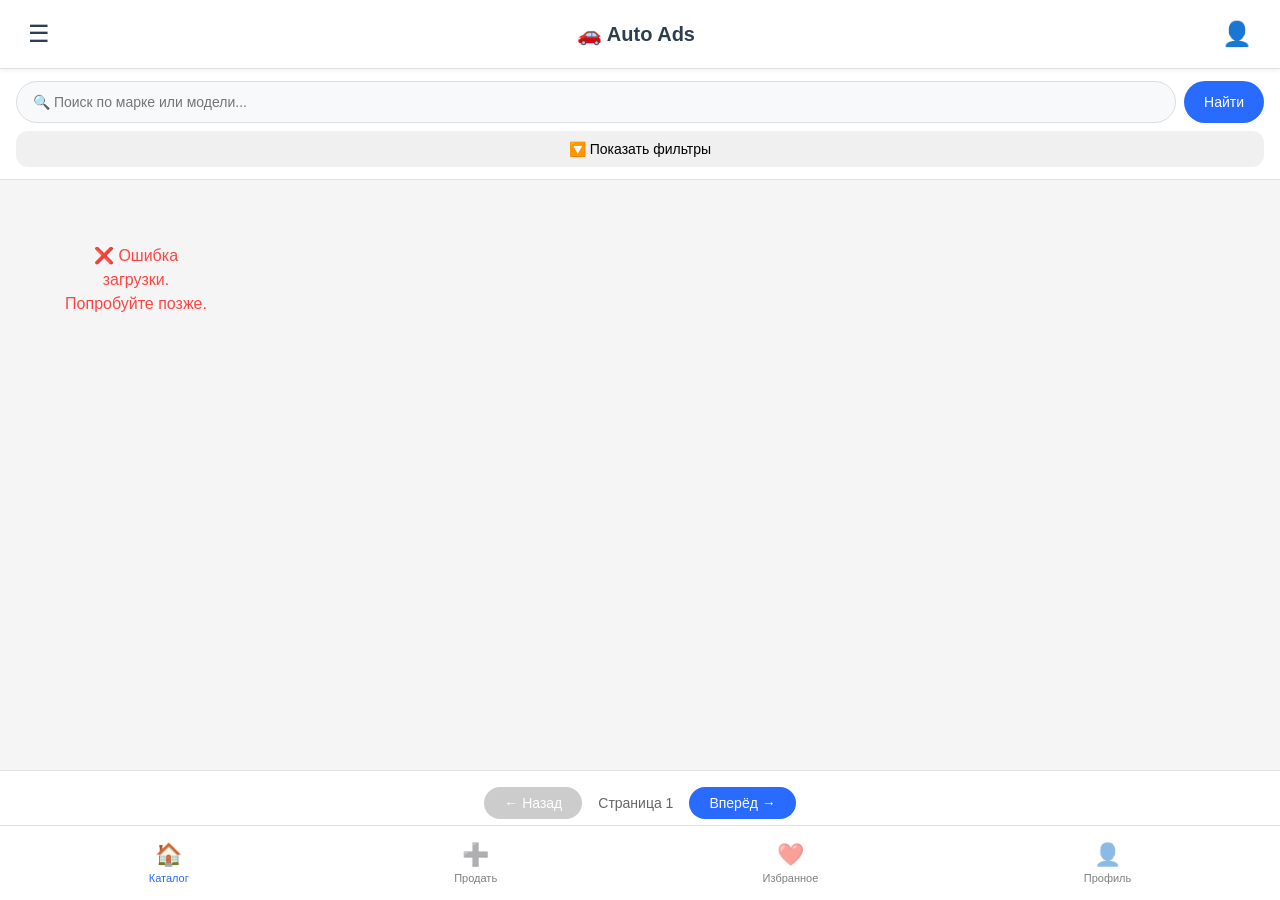
==== web/index.html @ 5b837777 "first commit" ====
<!DOCTYPE html>
<html lang="ru">
<head>
    <meta charset="UTF-8">
    <meta name="viewport" content="width=device-width, initial-scale=1.0, user-scalable=yes">
    <title>Auto Ads - Каталог автомобилей</title>
    <link rel="stylesheet" href="css/style.css">
</head>
<body>
    <div class="app">
        <header class="header">
            <button class="menu-btn" id="menuBtn">☰</button>
            <h1>🚗 Auto Ads</h1>
            <button class="profile-btn" id="profileBtn">👤</button>
        </header>

        <div class="search-section">
            <div class="search-bar">
                <input type="text" id="searchInput" placeholder="🔍 Поиск по марке или модели..." autocomplete="off">
                <button id="searchBtn">Найти</button>
            </div>
            
            <button class="toggle-filters" id="toggleFilters">
                🔽 Показать фильтры
            </button>
            
            <div class="filters" id="filters" style="display: none;">
                <select id="brandFilter">
                    <option value="">Все марки</option>
                </select>
                <input type="text" id="modelFilter" placeholder="Модель">
                <div class="filter-row">
                    <input type="number" id="priceMin" placeholder="Цена от">
                    <input type="number" id="priceMax" placeholder="Цена до">
                </div>
                <div class="filter-row">
                    <input type="number" id="yearMin" placeholder="Год от">
                    <input type="number" id="yearMax" placeholder="Год до">
                </div>
                <button id="applyFilters" class="apply-btn">Применить фильтры</button>
            </div>
        </div>

        <div class="ads-grid" id="adsGrid">
            <div class="loading">Загрузка...</div>
        </div>

        <div class="pagination" id="pagination">
            <button class="prev-btn" id="prevPage" disabled>← Назад</button>
            <span class="page-info" id="pageInfo">Страница 1</span>
            <button class="next-btn" id="nextPage">Вперёд →</button>
        </div>

        <nav class="bottom-nav">
            <button class="nav-btn active" data-page="catalog">
                <span class="nav-icon">🏠</span>
                <span>Каталог</span>
            </button>
            <button class="nav-btn" data-page="add">
                <span class="nav-icon">➕</span>
                <span>Продать</span>
            </button>
            <button class="nav-btn" data-page="favorites">
                <span class="nav-icon">❤️</span>
                <span>Избранное</span>
            </button>
            <button class="nav-btn" data-page="profile">
                <span class="nav-icon">👤</span>
                <span>Профиль</span>
            </button>
        </nav>
    </div>

    <script src="js/auth.js"></script>
    <script src="js/api.js"></script>
    <script src="js/app.js"></script>
</body>
</html>
---- web/css/style.css ----
* {
    margin: 0;
    padding: 0;
    box-sizing: border-box;
}

:root {
    --primary: #2A6BFF;
    --primary-dark: #1E5AE8;
    --secondary: #FF6B2A;
    --success: #00C851;
    --danger: #ff4444;
    --warning: #ffbb33;
    --dark: #2c3e50;
    --light: #ecf0f1;
    --gray: #95a5a6;
    --white: #ffffff;
}

body {
    font-family: -apple-system, BlinkMacSystemFont, 'Segoe UI', Roboto, Helvetica, Arial, sans-serif;
    background: #f5f5f5;
    color: #333;
    line-height: 1.5;
}

.app {
    max-width: 100%;
    min-height: 100vh;
    display: flex;
    flex-direction: column;
    padding-bottom: 65px;
}

/* Header */
.header {
    background: var(--white);
    padding: 12px 16px;
    display: flex;
    justify-content: space-between;
    align-items: center;
    border-bottom: 1px solid #e0e0e0;
    position: sticky;
    top: 0;
    z-index: 100;
    box-shadow: 0 2px 4px rgba(0,0,0,0.05);
}

.header h1 {
    font-size: 20px;
    font-weight: 600;
    color: var(--dark);
}

.menu-btn, .profile-btn, .back-btn, .add-btn, .settings-btn {
    background: none;
    border: none;
    font-size: 24px;
    cursor: pointer;
    padding: 8px 12px;
    border-radius: 12px;
    transition: all 0.2s;
    color: var(--dark);
}

.menu-btn:hover, .profile-btn:hover, .back-btn:hover,
.add-btn:hover, .settings-btn:hover {
    background: #f0f0f0;
}

/* Search Section */
.search-section {
    padding: 12px 16px;
    background: var(--white);
    border-bottom: 1px solid #e0e0e0;
}

.search-bar {
    display: flex;
    gap: 8px;
    margin-bottom: 8px;
}

.search-bar input {
    flex: 1;
    padding: 12px 16px;
    border: 1px solid #ddd;
    border-radius: 24px;
    font-size: 14px;
    background: #f8f9fa;
    transition: all 0.2s;
}

.search-bar input:focus {
    outline: none;
    border-color: var(--primary);
    background: var(--white);
}

.search-bar button {
    padding: 12px 20px;
    background: var(--primary);
    color: white;
    border: none;
    border-radius: 24px;
    font-size: 14px;
    font-weight: 500;
    cursor: pointer;
    transition: background 0.2s;
}

.search-bar button:hover {
    background: var(--primary-dark);
}

.toggle-filters {
    width: 100%;
    padding: 10px;
    background: #f0f0f0;
    border: none;
    border-radius: 12px;
    font-size: 14px;
    cursor: pointer;
    transition: background 0.2s;
}

.toggle-filters:hover {
    background: #e0e0e0;
}

.filters {
    margin-top: 12px;
    padding: 16px;
    background: #f8f9fa;
    border-radius: 12px;
    animation: slideDown 0.3s ease;
}

@keyframes slideDown {
    from {
        opacity: 0;
        transform: translateY(-10px);
    }
    to {
        opacity: 1;
        transform: translateY(0);
    }
}

.filters select,
.filters input {
    width: 100%;
    margin-bottom: 10px;
    padding: 10px 12px;
    border: 1px solid #ddd;
    border-radius: 8px;
    font-size: 14px;
}

.filter-row {
    display: grid;
    grid-template-columns: 1fr 1fr;
    gap: 8px;
    margin-bottom: 10px;
}

.apply-btn {
    width: 100%;
    padding: 12px;
    background: var(--success);
    color: white;
    border: none;
    border-radius: 8px;
    font-size: 14px;
    font-weight: 500;
    cursor: pointer;
    transition: opacity 0.2s;
}

.apply-btn:hover {
    opacity: 0.9;
}

/* Ads Grid */
.ads-grid {
    flex: 1;
    padding: 16px;
    display: grid;
    grid-template-columns: repeat(auto-fill, minmax(160px, 1fr));
    gap: 12px;
}

.ad-card {
    background: var(--white);
    border-radius: 12px;
    overflow: hidden;
    box-shadow: 0 2px 8px rgba(0,0,0,0.1);
    cursor: pointer;
    transition: transform 0.2s, box-shadow 0.2s;
}

.ad-card:hover {
    transform: translateY(-2px);
    box-shadow: 0 4px 12px rgba(0,0,0,0.15);
}

.ad-card img {
    width: 100%;
    height: 140px;
    object-fit: cover;
    background: #f0f0f0;
}

.ad-info {
    padding: 12px;
}

.ad-info h3 {
    font-size: 15px;
    font-weight: 600;
    margin-bottom: 4px;
    white-space: nowrap;
    overflow: hidden;
    text-overflow: ellipsis;
}

.ad-year {
    font-size: 12px;
    color: #666;
    margin-bottom: 4px;
}

.ad-price {
    font-weight: bold;
    color: var(--primary);
    margin-bottom: 4px;
    font-size: 14px;
}

.ad-meta {
    font-size: 11px;
    color: #888;
    display: flex;
    justify-content: space-between;
}

/* Pagination */
.pagination {
    display: flex;
    justify-content: center;
    align-items: center;
    gap: 16px;
    padding: 16px;
    background: var(--white);
    border-top: 1px solid #e0e0e0;
}

.pagination button {
    padding: 8px 20px;
    background: var(--primary);
    color: white;
    border: none;
    border-radius: 24px;
    cursor: pointer;
    font-size: 14px;
    font-weight: 500;
    transition: background 0.2s;
}

.pagination button:hover:not(:disabled) {
    background: var(--primary-dark);
}

.pagination button:disabled {
    background: #ccc;
    cursor: not-allowed;
}

.page-info {
    font-size: 14px;
    color: #666;
}

/* Bottom Navigation */
.bottom-nav {
    display: flex;
    justify-content: space-around;
    padding: 8px 16px;
    background: var(--white);
    border-top: 1px solid #e0e0e0;
    position: fixed;
    bottom: 0;
    left: 0;
    right: 0;
    z-index: 100;
}

.nav-btn {
    background: none;
    border: none;
    display: flex;
    flex-direction: column;
    align-items: center;
    gap: 4px;
    padding: 8px 12px;
    border-radius: 12px;
    cursor: pointer;
    transition: all 0.2s;
    opacity: 0.5;
}

.nav-btn .nav-icon {
    font-size: 22px;
}

.nav-btn span:last-child {
    font-size: 11px;
    font-weight: 500;
}

.nav-btn.active {
    opacity: 1;
    color: var(--primary);
}

.nav-btn:hover {
    background: #f0f0f0;
}

/* Ad Detail */
.ad-detail {
    padding: 16px;
    flex: 1;
}

.ad-gallery {
    display: flex;
    overflow-x: auto;
    gap: 12px;
    margin-bottom: 20px;
    scroll-snap-type: x mandatory;
    -webkit-overflow-scrolling: touch;
}

.ad-gallery img {
    width: 100%;
    max-height: 300px;
    object-fit: cover;
    border-radius: 12px;
    scroll-snap-align: start;
    background: #f0f0f0;
}

.ad-detail-info {
    background: var(--white);
    border-radius: 16px;
    padding: 20px;
    margin-bottom: 16px;
    box-shadow: 0 2px 8px rgba(0,0,0,0.05);
}

.detail-row {
    display: flex;
    justify-content: space-between;
    padding: 12px 0;
    border-bottom: 1px solid #f0f0f0;
}

.detail-row:last-child {
    border-bottom: none;
}

.detail-label {
    color: #666;
    font-size: 14px;
}

.detail-value {
    font-weight: 500;
    color: var(--dark);
}

.description-text {
    margin-top: 12px;
    padding-top: 12px;
    border-top: 1px solid #f0f0f0;
    line-height: 1.6;
    color: #555;
}

.contact-bar {
    padding: 12px 16px;
    background: var(--white);
    border-top: 1px solid #e0e0e0;
    position: sticky;
    bottom: 65px;
}

.contact-btn {
    width: 100%;
    padding: 14px;
    background: var(--primary);
    color: white;
    border: none;
    border-radius: 12px;
    font-size: 16px;
    font-weight: 600;
    cursor: pointer;
    transition: background 0.2s;
}

.contact-btn:hover {
    background: var(--primary-dark);
}

/* Form */
.ad-form {
    padding: 16px;
}

.form-group {
    margin-bottom: 18px;
}

.form-group label {
    display: block;
    margin-bottom: 6px;
    font-size: 14px;
    font-weight: 500;
    color: #555;
}

.form-group input,
.form-group select,
.form-group textarea {
    width: 100%;
    padding: 12px 14px;
    border: 1px solid #ddd;
    border-radius: 10px;
    font-size: 14px;
    transition: border-color 0.2s;
}

.form-group input:focus,
.form-group select:focus,
.form-group textarea:focus {
    outline: none;
    border-color: var(--primary);
}

.form-row {
    display: grid;
    grid-template-columns: 1fr 1fr;
    gap: 12px;
}

.photo-upload {
    border: 2px dashed #ddd;
    border-radius: 12px;
    padding: 20px;
    text-align: center;
    cursor: pointer;
    transition: border-color 0.2s;
}

.photo-upload:hover {
    border-color: var(--primary);
}

.photo-preview {
    display: flex;
    flex-wrap: wrap;
    gap: 8px;
    margin-top: 12px;
}

.photo-preview img {
    width: 80px;
    height: 80px;
    object-fit: cover;
    border-radius: 8px;
    cursor: pointer;
    position: relative;
}

.photo-preview .remove-photo {
    position: absolute;
    top: -8px;
    right: -8px;
    background: var(--danger);
    color: white;
    border-radius: 50%;
    width: 20px;
    height: 20px;
    display: flex;
    align-items: center;
    justify-content: center;
    font-size: 12px;
    cursor: pointer;
}

.submit-btn {
    width: 100%;
    padding: 14px;
    background: var(--success);
    color: white;
    border: none;
    border-radius: 12px;
    font-size: 16px;
    font-weight: 600;
    cursor: pointer;
    margin-top: 16px;
    transition: opacity 0.2s;
}

.submit-btn:hover {
    opacity: 0.9;
}

/* Profile */
.profile-container {
    padding: 20px;
}

.profile-header {
    text-align: center;
    margin-bottom: 24px;
}

.profile-avatar {
    width: 80px;
    height: 80px;
    background: var(--primary);
    border-radius: 50%;
    display: flex;
    align-items: center;
    justify-content: center;
    margin: 0 auto 12px;
    font-size: 40px;
    color: white;
}

.profile-name {
    font-size: 20px;
    font-weight: 600;
    margin-bottom: 4px;
}

.profile-username {
    color: #666;
    font-size: 14px;
}

.stats-grid {
    display: grid;
    grid-template-columns: repeat(3, 1fr);
    gap: 12px;
    margin-bottom: 24px;
}

.stat-card {
    background: var(--white);
    padding: 16px;
    border-radius: 12px;
    text-align: center;
    box-shadow: 0 2px 4px rgba(0,0,0,0.05);
}

.stat-value {
    font-size: 24px;
    font-weight: bold;
    color: var(--primary);
}

.stat-label {
    font-size: 12px;
    color: #666;
    margin-top: 4px;
}

.profile-menu {
    background: var(--white);
    border-radius: 12px;
    overflow: hidden;
}

.menu-item {
    display: flex;
    justify-content: space-between;
    align-items: center;
    padding: 16px;
    border-bottom: 1px solid #f0f0f0;
    cursor: pointer;
    transition: background 0.2s;
}

.menu-item:hover {
    background: #f8f9fa;
}

.menu-item:last-child {
    border-bottom: none;
}

/* My Ads List */
.my-ads-list {
    padding: 16px;
}

.my-ad-card {
    background: var(--white);
    border-radius: 12px;
    margin-bottom: 12px;
    overflow: hidden;
    box-shadow: 0 2px 4px rgba(0,0,0,0.05);
}

.my-ad-content {
    display: flex;
    gap: 12px;
    padding: 12px;
}

.my-ad-image {
    width: 80px;
    height: 80px;
    object-fit: cover;
    border-radius: 8px;
}

.my-ad-info {
    flex: 1;
}

.my-ad-title {
    font-weight: 600;
    margin-bottom: 4px;
}

.my-ad-price {
    color: var(--primary);
    font-weight: bold;
    margin-bottom: 4px;
}

.my-ad-status {
    font-size: 12px;
    padding: 2px 8px;
    border-radius: 12px;
    display: inline-block;
}

.status-active {
    background: #e8f5e9;
    color: var(--success);
}

.status-inactive {
    background: #ffebee;
    color: var(--danger);
}

.my-ad-actions {
    display: flex;
    gap: 8px;
    padding: 12px;
    border-top: 1px solid #f0f0f0;
}

.my-ad-actions button {
    flex: 1;
    padding: 8px;
    border: none;
    border-radius: 8px;
    cursor: pointer;
    font-size: 13px;
}

.edit-btn {
    background: #f0f0f0;
    color: #666;
}

.delete-btn {
    background: #ffebee;
    color: var(--danger);
}

/* Help Section */
.help-container {
    padding: 20px;
}

.help-section {
    background: var(--white);
    border-radius: 12px;
    padding: 20px;
    margin-bottom: 16px;
    box-shadow: 0 2px 4px rgba(0,0,0,0.05);
}

.help-section h3 {
    margin-bottom: 12px;
    color: var(--dark);
}

.help-section p {
    margin-bottom: 8px;
    color: #555;
    line-height: 1.5;
}

/* Loading & Error */
.loading {
    text-align: center;
    padding: 48px;
    color: #666;
}

.error {
    text-align: center;
    padding: 48px;
    color: var(--danger);
}

.no-ads {
    text-align: center;
    padding: 48px;
    color: #666;
}

/* Responsive */
@media (min-width: 768px) {
    .ads-grid {
        grid-template-columns: repeat(4, 1fr);
    }
    
    .ad-card img {
        height: 160px;
    }
}

@media (min-width: 1024px) {
    .ads-grid {
        grid-template-columns: repeat(5, 1fr);
    }
}
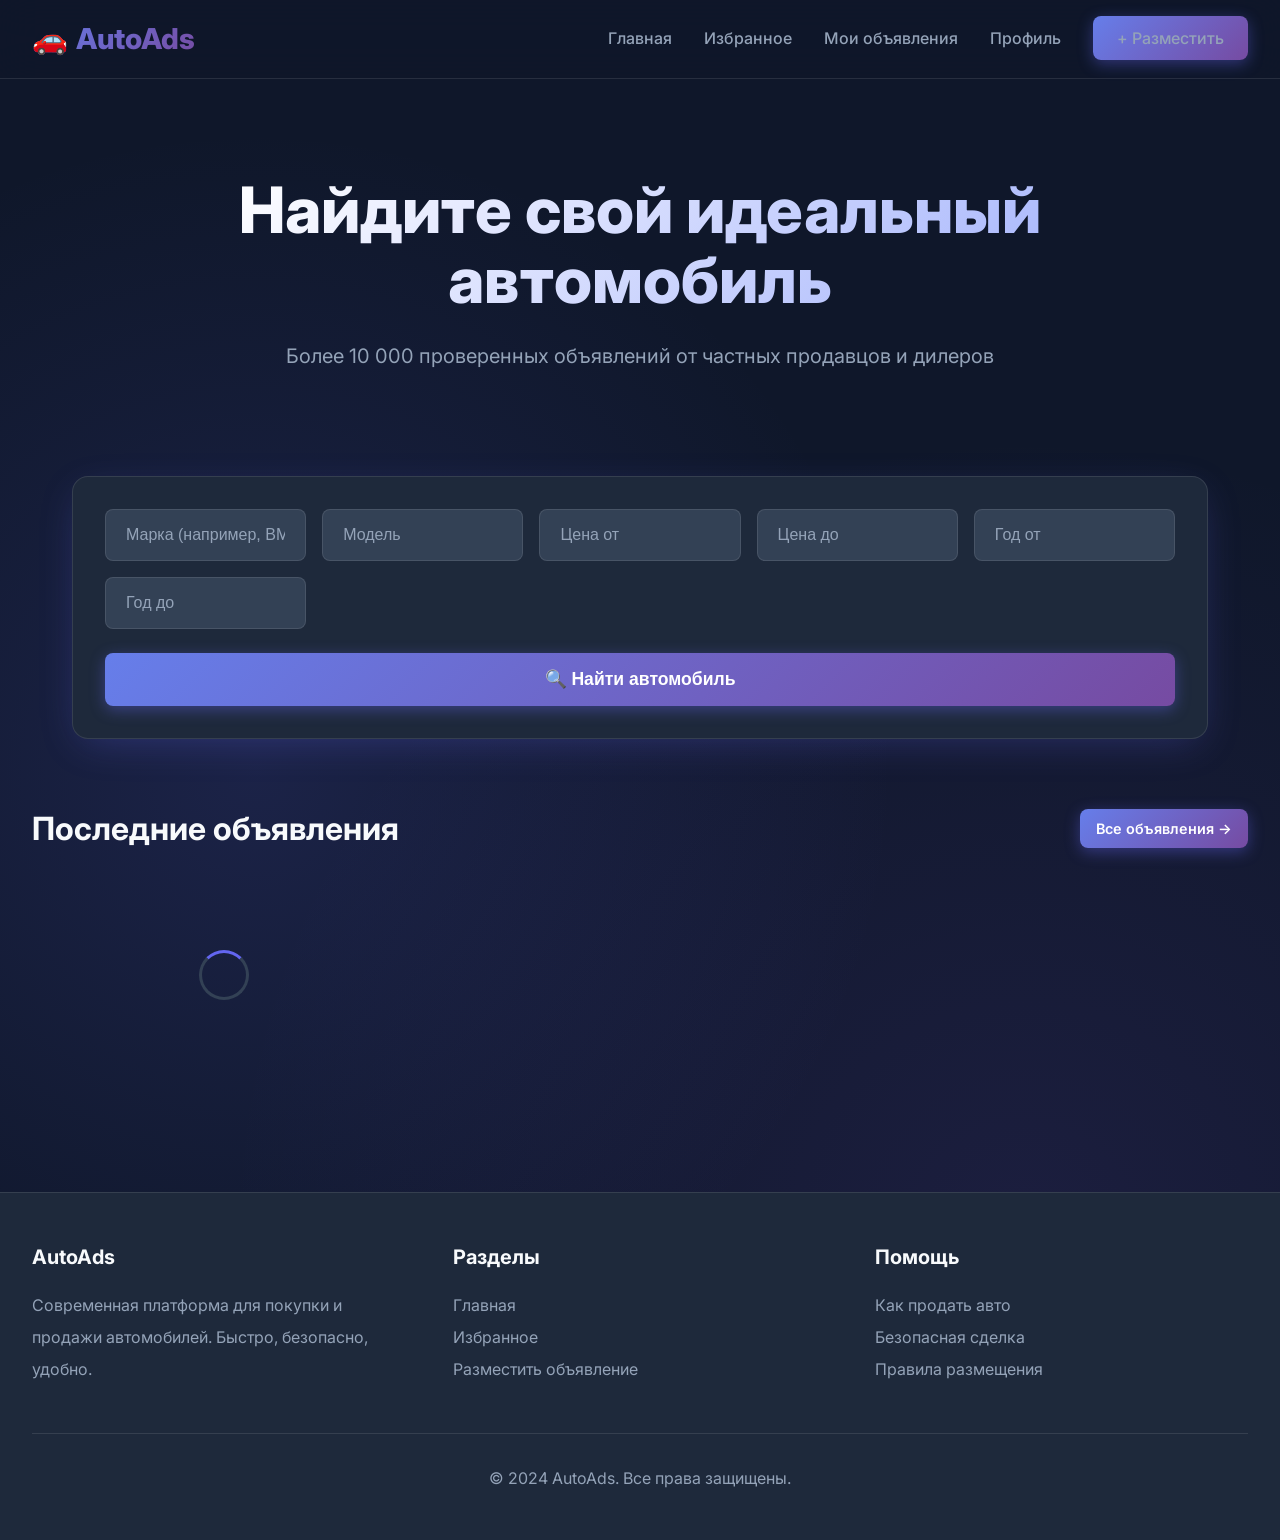
==== commit 7ecbd835: "Update index.html" ====
--- a/web/index.html
+++ b/web/index.html
@@ -2,77 +2,86 @@
 <html lang="ru">
 <head>
     <meta charset="UTF-8">
-    <meta name="viewport" content="width=device-width, initial-scale=1.0, user-scalable=yes">
-    <title>Auto Ads - Каталог автомобилей</title>
+    <meta name="viewport" content="width=device-width, initial-scale=1.0">
+    <title>AutoAds - Продажа автомобилей</title>
+    <link rel="preconnect" href="https://fonts.googleapis.com">
+    <link rel="preconnect" href="https://fonts.gstatic.com" crossorigin>
+    <link href="https://fonts.googleapis.com/css2?family=Inter:wght@400;500;600;700;800&display=swap" rel="stylesheet">
     <link rel="stylesheet" href="css/style.css">
 </head>
 <body>
-    <div class="app">
-        <header class="header">
-            <button class="menu-btn" id="menuBtn">☰</button>
-            <h1>🚗 Auto Ads</h1>
-            <button class="profile-btn" id="profileBtn">👤</button>
-        </header>
+    <header>
+        <nav>
+            <a href="/" class="logo">AutoAds</a>
+            <ul class="nav-links">
+                <li><a href="/">Главная</a></li>
+                <li><a href="/favorites.html">Избранное</a></li>
+                <li><a href="/my-ads.html">Мои объявления</a></li>
+                <li><a href="/profile.html">Профиль</a></li>
+                <li><a href="/add-ad.html" class="btn-primary">+ Разместить</a></li>
+            </ul>
+        </nav>
+    </header>
 
-        <div class="search-section">
-            <div class="search-bar">
-                <input type="text" id="searchInput" placeholder="🔍 Поиск по марке или модели..." autocomplete="off">
-                <button id="searchBtn">Найти</button>
+    <main>
+        <section class="hero">
+            <h1>Найдите свой идеальный автомобиль</h1>
+            <p>Более 10 000 проверенных объявлений от частных продавцов и дилеров</p>
+        </section>
+
+        <section class="search-section">
+            <div class="search-box">
+                <div class="search-grid">
+                    <input type="text" class="search-input" placeholder="Марка (например, BMW)" id="search-brand">
+                    <input type="text" class="search-input" placeholder="Модель" id="search-model">
+                    <input type="number" class="search-input" placeholder="Цена от" id="price-min">
+                    <input type="number" class="search-input" placeholder="Цена до" id="price-max">
+                    <input type="number" class="search-input" placeholder="Год от" id="year-min">
+                    <input type="number" class="search-input" placeholder="Год до" id="year-max">
+                </div>
+                <button class="btn-primary search-btn" onclick="searchAds()">🔍 Найти автомобиль</button>
+            </div>
+        </section>
+
+        <section class="ads-section">
+            <div class="section-header">
+                <h2>Последние объявления</h2>
+                <a href="#" class="btn-primary" style="padding: 0.5rem 1rem; font-size: 0.9rem;">Все объявления →</a>
             </div>
             
-            <button class="toggle-filters" id="toggleFilters">
-                🔽 Показать фильтры
-            </button>
-            
-            <div class="filters" id="filters" style="display: none;">
-                <select id="brandFilter">
-                    <option value="">Все марки</option>
-                </select>
-                <input type="text" id="modelFilter" placeholder="Модель">
-                <div class="filter-row">
-                    <input type="number" id="priceMin" placeholder="Цена от">
-                    <input type="number" id="priceMax" placeholder="Цена до">
+            <div id="ads-container" class="ads-grid">
+                <div class="loading">
+                    <div class="spinner"></div>
                 </div>
-                <div class="filter-row">
-                    <input type="number" id="yearMin" placeholder="Год от">
-                    <input type="number" id="yearMax" placeholder="Год до">
-                </div>
-                <button id="applyFilters" class="apply-btn">Применить фильтры</button>
+            </div>
+        </section>
+    </main>
+
+    <footer>
+        <div class="footer-content">
+            <div class="footer-section">
+                <h3>AutoAds</h3>
+                <p>Современная платформа для покупки и продажи автомобилей. Быстро, безопасно, удобно.</p>
+            </div>
+            <div class="footer-section">
+                <h3>Разделы</h3>
+                <a href="/">Главная</a><br>
+                <a href="/favorites.html">Избранное</a><br>
+                <a href="/add-ad.html">Разместить объявление</a>
+            </div>
+            <div class="footer-section">
+                <h3>Помощь</h3>
+                <a href="/help.html">Как продать авто</a><br>
+                <a href="/help.html">Безопасная сделка</a><br>
+                <a href="/help.html">Правила размещения</a>
             </div>
         </div>
+        <div class="footer-bottom">
+            <p>&copy; 2024 AutoAds. Все права защищены.</p>
+        </div>
+    </footer>
 
-        <div class="ads-grid" id="adsGrid">
-            <div class="loading">Загрузка...</div>
-        </div>
-
-        <div class="pagination" id="pagination">
-            <button class="prev-btn" id="prevPage" disabled>← Назад</button>
-            <span class="page-info" id="pageInfo">Страница 1</span>
-            <button class="next-btn" id="nextPage">Вперёд →</button>
-        </div>
-
-        <nav class="bottom-nav">
-            <button class="nav-btn active" data-page="catalog">
-                <span class="nav-icon">🏠</span>
-                <span>Каталог</span>
-            </button>
-            <button class="nav-btn" data-page="add">
-                <span class="nav-icon">➕</span>
-                <span>Продать</span>
-            </button>
-            <button class="nav-btn" data-page="favorites">
-                <span class="nav-icon">❤️</span>
-                <span>Избранное</span>
-            </button>
-            <button class="nav-btn" data-page="profile">
-                <span class="nav-icon">👤</span>
-                <span>Профиль</span>
-            </button>
-        </nav>
-    </div>
-
-    <script src="js/auth.js"></script>
     <script src="js/api.js"></script>
     <script src="js/app.js"></script>
 </body>
-</html>+</html>
--- a/web/css/style.css
+++ b/web/css/style.css
@@ -1,747 +1,454 @@
+/* ============================================
+   AUTO ADS - Modern Dark Theme Design
+   ============================================ */
+
+:root {
+    --primary: #6366f1;
+    --primary-hover: #4f46e5;
+    --secondary: #8b5cf6;
+    --accent: #06b6d4;
+    --bg-dark: #0f172a;
+    --bg-card: #1e293b;
+    --bg-input: #334155;
+    --text-primary: #f8fafc;
+    --text-secondary: #94a3b8;
+    --success: #10b981;
+    --warning: #f59e0b;
+    --danger: #ef4444;
+    --gradient-1: linear-gradient(135deg, #667eea 0%, #764ba2 100%);
+    --gradient-2: linear-gradient(135deg, #f093fb 0%, #f5576c 100%);
+    --shadow: 0 25px 50px -12px rgba(0, 0, 0, 0.5);
+    --shadow-card: 0 10px 40px -10px rgba(99, 102, 241, 0.3);
+    --radius: 16px;
+    --radius-sm: 8px;
+}
+
 * {
     margin: 0;
     padding: 0;
     box-sizing: border-box;
 }
 
-:root {
-    --primary: #2A6BFF;
-    --primary-dark: #1E5AE8;
-    --secondary: #FF6B2A;
-    --success: #00C851;
-    --danger: #ff4444;
-    --warning: #ffbb33;
-    --dark: #2c3e50;
-    --light: #ecf0f1;
-    --gray: #95a5a6;
-    --white: #ffffff;
-}
-
 body {
-    font-family: -apple-system, BlinkMacSystemFont, 'Segoe UI', Roboto, Helvetica, Arial, sans-serif;
-    background: #f5f5f5;
-    color: #333;
-    line-height: 1.5;
-}
-
-.app {
-    max-width: 100%;
+    font-family: 'Inter', -apple-system, BlinkMacSystemFont, 'Segoe UI', Roboto, sans-serif;
+    background: var(--bg-dark);
+    color: var(--text-primary);
+    line-height: 1.6;
     min-height: 100vh;
-    display: flex;
-    flex-direction: column;
-    padding-bottom: 65px;
-}
-
-/* Header */
-.header {
-    background: var(--white);
-    padding: 12px 16px;
-    display: flex;
-    justify-content: space-between;
-    align-items: center;
-    border-bottom: 1px solid #e0e0e0;
+    background-image: 
+        radial-gradient(circle at 20% 50%, rgba(99, 102, 241, 0.15) 0%, transparent 50%),
+        radial-gradient(circle at 80% 80%, rgba(139, 92, 246, 0.1) 0%, transparent 50%);
+}
+
+/* Header & Navigation */
+header {
+    background: rgba(15, 23, 42, 0.8);
+    backdrop-filter: blur(20px);
+    border-bottom: 1px solid rgba(255, 255, 255, 0.1);
     position: sticky;
     top: 0;
-    z-index: 100;
-    box-shadow: 0 2px 4px rgba(0,0,0,0.05);
-}
-
-.header h1 {
-    font-size: 20px;
+    z-index: 1000;
+    padding: 1rem 0;
+}
+
+nav {
+    max-width: 1400px;
+    margin: 0 auto;
+    padding: 0 2rem;
+    display: flex;
+    justify-content: space-between;
+    align-items: center;
+}
+
+.logo {
+    font-size: 1.8rem;
+    font-weight: 800;
+    background: var(--gradient-1);
+    -webkit-background-clip: text;
+    -webkit-text-fill-color: transparent;
+    text-decoration: none;
+    display: flex;
+    align-items: center;
+    gap: 0.5rem;
+}
+
+.logo::before {
+    content: "🚗";
+    -webkit-text-fill-color: initial;
+}
+
+.nav-links {
+    display: flex;
+    gap: 2rem;
+    list-style: none;
+    align-items: center;
+}
+
+.nav-links a {
+    color: var(--text-secondary);
+    text-decoration: none;
+    font-weight: 500;
+    transition: all 0.3s ease;
+    position: relative;
+}
+
+.nav-links a:hover {
+    color: var(--text-primary);
+}
+
+.nav-links a::after {
+    content: '';
+    position: absolute;
+    bottom: -5px;
+    left: 0;
+    width: 0;
+    height: 2px;
+    background: var(--primary);
+    transition: width 0.3s ease;
+}
+
+.nav-links a:hover::after {
+    width: 100%;
+}
+
+.btn-primary {
+    background: var(--gradient-1);
+    color: white;
+    padding: 0.75rem 1.5rem;
+    border-radius: var(--radius-sm);
+    text-decoration: none;
     font-weight: 600;
-    color: var(--dark);
-}
-
-.menu-btn, .profile-btn, .back-btn, .add-btn, .settings-btn {
-    background: none;
     border: none;
-    font-size: 24px;
     cursor: pointer;
-    padding: 8px 12px;
-    border-radius: 12px;
-    transition: all 0.2s;
-    color: var(--dark);
-}
-
-.menu-btn:hover, .profile-btn:hover, .back-btn:hover,
-.add-btn:hover, .settings-btn:hover {
-    background: #f0f0f0;
+    transition: all 0.3s ease;
+    box-shadow: 0 4px 15px rgba(99, 102, 241, 0.4);
+}
+
+.btn-primary:hover {
+    transform: translateY(-2px);
+    box-shadow: 0 8px 25px rgba(99, 102, 241, 0.6);
+}
+
+/* Hero Section */
+.hero {
+    text-align: center;
+    padding: 6rem 2rem 4rem;
+    max-width: 900px;
+    margin: 0 auto;
+}
+
+.hero h1 {
+    font-size: 4rem;
+    font-weight: 800;
+    margin-bottom: 1.5rem;
+    background: linear-gradient(135deg, #fff 0%, #a5b4fc 100%);
+    -webkit-background-clip: text;
+    -webkit-text-fill-color: transparent;
+    line-height: 1.1;
+}
+
+.hero p {
+    font-size: 1.25rem;
+    color: var(--text-secondary);
+    margin-bottom: 2.5rem;
 }
 
 /* Search Section */
 .search-section {
-    padding: 12px 16px;
-    background: var(--white);
-    border-bottom: 1px solid #e0e0e0;
-}
-
-.search-bar {
-    display: flex;
-    gap: 8px;
-    margin-bottom: 8px;
-}
-
-.search-bar input {
-    flex: 1;
-    padding: 12px 16px;
-    border: 1px solid #ddd;
-    border-radius: 24px;
-    font-size: 14px;
-    background: #f8f9fa;
-    transition: all 0.2s;
-}
-
-.search-bar input:focus {
+    max-width: 1200px;
+    margin: 0 auto 4rem;
+    padding: 0 2rem;
+}
+
+.search-box {
+    background: var(--bg-card);
+    padding: 2rem;
+    border-radius: var(--radius);
+    box-shadow: var(--shadow-card);
+    border: 1px solid rgba(255, 255, 255, 0.1);
+}
+
+.search-grid {
+    display: grid;
+    grid-template-columns: repeat(auto-fit, minmax(200px, 1fr));
+    gap: 1rem;
+    margin-bottom: 1.5rem;
+}
+
+.search-input {
+    background: var(--bg-input);
+    border: 1px solid rgba(255, 255, 255, 0.1);
+    color: var(--text-primary);
+    padding: 1rem 1.25rem;
+    border-radius: var(--radius-sm);
+    font-size: 1rem;
+    transition: all 0.3s ease;
+}
+
+.search-input:focus {
     outline: none;
     border-color: var(--primary);
-    background: var(--white);
-}
-
-.search-bar button {
-    padding: 12px 20px;
-    background: var(--primary);
+    box-shadow: 0 0 0 3px rgba(99, 102, 241, 0.2);
+}
+
+.search-input::placeholder {
+    color: var(--text-secondary);
+}
+
+.search-btn {
+    width: 100%;
+    padding: 1rem;
+    font-size: 1.1rem;
+}
+
+/* Ads Grid */
+.ads-section {
+    max-width: 1400px;
+    margin: 0 auto;
+    padding: 0 2rem 4rem;
+}
+
+.section-header {
+    display: flex;
+    justify-content: space-between;
+    align-items: center;
+    margin-bottom: 2rem;
+}
+
+.section-header h2 {
+    font-size: 2rem;
+    font-weight: 700;
+}
+
+.ads-grid {
+    display: grid;
+    grid-template-columns: repeat(auto-fill, minmax(350px, 1fr));
+    gap: 2rem;
+}
+
+/* Car Card */
+.car-card {
+    background: var(--bg-card);
+    border-radius: var(--radius);
+    overflow: hidden;
+    border: 1px solid rgba(255, 255, 255, 0.1);
+    transition: all 0.4s ease;
+    position: relative;
+}
+
+.car-card:hover {
+    transform: translateY(-8px);
+    box-shadow: var(--shadow-card);
+    border-color: rgba(99, 102, 241, 0.3);
+}
+
+.car-image {
+    width: 100%;
+    height: 220px;
+    object-fit: cover;
+    position: relative;
+}
+
+.car-badge {
+    position: absolute;
+    top: 1rem;
+    left: 1rem;
+    background: var(--gradient-2);
     color: white;
+    padding: 0.5rem 1rem;
+    border-radius: 20px;
+    font-size: 0.875rem;
+    font-weight: 600;
+}
+
+.car-favorite {
+    position: absolute;
+    top: 1rem;
+    right: 1rem;
+    background: rgba(0, 0, 0, 0.5);
     border: none;
-    border-radius: 24px;
-    font-size: 14px;
-    font-weight: 500;
+    color: white;
+    width: 40px;
+    height: 40px;
+    border-radius: 50%;
     cursor: pointer;
-    transition: background 0.2s;
-}
-
-.search-bar button:hover {
-    background: var(--primary-dark);
-}
-
-.toggle-filters {
-    width: 100%;
-    padding: 10px;
-    background: #f0f0f0;
-    border: none;
-    border-radius: 12px;
-    font-size: 14px;
-    cursor: pointer;
-    transition: background 0.2s;
-}
-
-.toggle-filters:hover {
-    background: #e0e0e0;
-}
-
-.filters {
-    margin-top: 12px;
-    padding: 16px;
-    background: #f8f9fa;
-    border-radius: 12px;
-    animation: slideDown 0.3s ease;
-}
-
-@keyframes slideDown {
-    from {
-        opacity: 0;
-        transform: translateY(-10px);
-    }
-    to {
-        opacity: 1;
-        transform: translateY(0);
-    }
-}
-
-.filters select,
-.filters input {
-    width: 100%;
-    margin-bottom: 10px;
-    padding: 10px 12px;
-    border: 1px solid #ddd;
-    border-radius: 8px;
-    font-size: 14px;
-}
-
-.filter-row {
+    transition: all 0.3s ease;
+    display: flex;
+    align-items: center;
+    justify-content: center;
+    font-size: 1.25rem;
+}
+
+.car-favorite:hover {
+    background: var(--danger);
+    transform: scale(1.1);
+}
+
+.car-info {
+    padding: 1.5rem;
+}
+
+.car-title {
+    font-size: 1.25rem;
+    font-weight: 700;
+    margin-bottom: 0.5rem;
+    color: var(--text-primary);
+}
+
+.car-price {
+    font-size: 1.5rem;
+    font-weight: 800;
+    color: var(--accent);
+    margin-bottom: 1rem;
+}
+
+.car-details {
+    display: flex;
+    flex-wrap: wrap;
+    gap: 0.75rem;
+    margin-bottom: 1rem;
+}
+
+.car-detail {
+    background: var(--bg-input);
+    padding: 0.4rem 0.8rem;
+    border-radius: 20px;
+    font-size: 0.875rem;
+    color: var(--text-secondary);
+    display: flex;
+    align-items: center;
+    gap: 0.3rem;
+}
+
+.car-footer {
+    display: flex;
+    justify-content: space-between;
+    align-items: center;
+    padding-top: 1rem;
+    border-top: 1px solid rgba(255, 255, 255, 0.1);
+}
+
+.car-date {
+    color: var(--text-secondary);
+    font-size: 0.875rem;
+}
+
+.car-views {
+    color: var(--text-secondary);
+    font-size: 0.875rem;
+    display: flex;
+    align-items: center;
+    gap: 0.3rem;
+}
+
+/* Loading Animation */
+.loading {
+    display: flex;
+    justify-content: center;
+    align-items: center;
+    padding: 4rem;
+}
+
+.spinner {
+    width: 50px;
+    height: 50px;
+    border: 3px solid var(--bg-input);
+    border-top-color: var(--primary);
+    border-radius: 50%;
+    animation: spin 1s linear infinite;
+}
+
+@keyframes spin {
+    to { transform: rotate(360deg); }
+}
+
+/* Empty State */
+.empty-state {
+    text-align: center;
+    padding: 4rem 2rem;
+    color: var(--text-secondary);
+}
+
+.empty-state-icon {
+    font-size: 4rem;
+    margin-bottom: 1rem;
+    opacity: 0.5;
+}
+
+/* Footer */
+footer {
+    background: var(--bg-card);
+    border-top: 1px solid rgba(255, 255, 255, 0.1);
+    padding: 3rem 2rem;
+    margin-top: 4rem;
+}
+
+.footer-content {
+    max-width: 1400px;
+    margin: 0 auto;
     display: grid;
-    grid-template-columns: 1fr 1fr;
-    gap: 8px;
-    margin-bottom: 10px;
-}
-
-.apply-btn {
-    width: 100%;
-    padding: 12px;
-    background: var(--success);
-    color: white;
-    border: none;
-    border-radius: 8px;
-    font-size: 14px;
-    font-weight: 500;
-    cursor: pointer;
-    transition: opacity 0.2s;
-}
-
-.apply-btn:hover {
-    opacity: 0.9;
-}
-
-/* Ads Grid */
-.ads-grid {
-    flex: 1;
-    padding: 16px;
-    display: grid;
-    grid-template-columns: repeat(auto-fill, minmax(160px, 1fr));
-    gap: 12px;
-}
-
-.ad-card {
-    background: var(--white);
-    border-radius: 12px;
-    overflow: hidden;
-    box-shadow: 0 2px 8px rgba(0,0,0,0.1);
-    cursor: pointer;
-    transition: transform 0.2s, box-shadow 0.2s;
-}
-
-.ad-card:hover {
-    transform: translateY(-2px);
-    box-shadow: 0 4px 12px rgba(0,0,0,0.15);
-}
-
-.ad-card img {
-    width: 100%;
-    height: 140px;
-    object-fit: cover;
-    background: #f0f0f0;
-}
-
-.ad-info {
-    padding: 12px;
-}
-
-.ad-info h3 {
-    font-size: 15px;
-    font-weight: 600;
-    margin-bottom: 4px;
-    white-space: nowrap;
-    overflow: hidden;
-    text-overflow: ellipsis;
-}
-
-.ad-year {
-    font-size: 12px;
-    color: #666;
-    margin-bottom: 4px;
-}
-
-.ad-price {
-    font-weight: bold;
+    grid-template-columns: repeat(auto-fit, minmax(250px, 1fr));
+    gap: 3rem;
+}
+
+.footer-section h3 {
+    font-size: 1.25rem;
+    margin-bottom: 1rem;
+    color: var(--text-primary);
+}
+
+.footer-section p, .footer-section a {
+    color: var(--text-secondary);
+    text-decoration: none;
+    line-height: 2;
+}
+
+.footer-section a:hover {
     color: var(--primary);
-    margin-bottom: 4px;
-    font-size: 14px;
-}
-
-.ad-meta {
-    font-size: 11px;
-    color: #888;
-    display: flex;
-    justify-content: space-between;
-}
-
-/* Pagination */
-.pagination {
-    display: flex;
-    justify-content: center;
-    align-items: center;
-    gap: 16px;
-    padding: 16px;
-    background: var(--white);
-    border-top: 1px solid #e0e0e0;
-}
-
-.pagination button {
-    padding: 8px 20px;
-    background: var(--primary);
-    color: white;
-    border: none;
-    border-radius: 24px;
-    cursor: pointer;
-    font-size: 14px;
-    font-weight: 500;
-    transition: background 0.2s;
-}
-
-.pagination button:hover:not(:disabled) {
-    background: var(--primary-dark);
-}
-
-.pagination button:disabled {
-    background: #ccc;
-    cursor: not-allowed;
-}
-
-.page-info {
-    font-size: 14px;
-    color: #666;
-}
-
-/* Bottom Navigation */
-.bottom-nav {
-    display: flex;
-    justify-content: space-around;
-    padding: 8px 16px;
-    background: var(--white);
-    border-top: 1px solid #e0e0e0;
-    position: fixed;
-    bottom: 0;
-    left: 0;
-    right: 0;
-    z-index: 100;
-}
-
-.nav-btn {
-    background: none;
-    border: none;
-    display: flex;
-    flex-direction: column;
-    align-items: center;
-    gap: 4px;
-    padding: 8px 12px;
-    border-radius: 12px;
-    cursor: pointer;
-    transition: all 0.2s;
-    opacity: 0.5;
-}
-
-.nav-btn .nav-icon {
-    font-size: 22px;
-}
-
-.nav-btn span:last-child {
-    font-size: 11px;
-    font-weight: 500;
-}
-
-.nav-btn.active {
-    opacity: 1;
-    color: var(--primary);
-}
-
-.nav-btn:hover {
-    background: #f0f0f0;
-}
-
-/* Ad Detail */
-.ad-detail {
-    padding: 16px;
-    flex: 1;
-}
-
-.ad-gallery {
-    display: flex;
-    overflow-x: auto;
-    gap: 12px;
-    margin-bottom: 20px;
-    scroll-snap-type: x mandatory;
-    -webkit-overflow-scrolling: touch;
-}
-
-.ad-gallery img {
-    width: 100%;
-    max-height: 300px;
-    object-fit: cover;
-    border-radius: 12px;
-    scroll-snap-align: start;
-    background: #f0f0f0;
-}
-
-.ad-detail-info {
-    background: var(--white);
-    border-radius: 16px;
-    padding: 20px;
-    margin-bottom: 16px;
-    box-shadow: 0 2px 8px rgba(0,0,0,0.05);
-}
-
-.detail-row {
-    display: flex;
-    justify-content: space-between;
-    padding: 12px 0;
-    border-bottom: 1px solid #f0f0f0;
-}
-
-.detail-row:last-child {
-    border-bottom: none;
-}
-
-.detail-label {
-    color: #666;
-    font-size: 14px;
-}
-
-.detail-value {
-    font-weight: 500;
-    color: var(--dark);
-}
-
-.description-text {
-    margin-top: 12px;
-    padding-top: 12px;
-    border-top: 1px solid #f0f0f0;
-    line-height: 1.6;
-    color: #555;
-}
-
-.contact-bar {
-    padding: 12px 16px;
-    background: var(--white);
-    border-top: 1px solid #e0e0e0;
-    position: sticky;
-    bottom: 65px;
-}
-
-.contact-btn {
-    width: 100%;
-    padding: 14px;
-    background: var(--primary);
-    color: white;
-    border: none;
-    border-radius: 12px;
-    font-size: 16px;
-    font-weight: 600;
-    cursor: pointer;
-    transition: background 0.2s;
-}
-
-.contact-btn:hover {
-    background: var(--primary-dark);
-}
-
-/* Form */
-.ad-form {
-    padding: 16px;
-}
-
-.form-group {
-    margin-bottom: 18px;
-}
-
-.form-group label {
-    display: block;
-    margin-bottom: 6px;
-    font-size: 14px;
-    font-weight: 500;
-    color: #555;
-}
-
-.form-group input,
-.form-group select,
-.form-group textarea {
-    width: 100%;
-    padding: 12px 14px;
-    border: 1px solid #ddd;
-    border-radius: 10px;
-    font-size: 14px;
-    transition: border-color 0.2s;
-}
-
-.form-group input:focus,
-.form-group select:focus,
-.form-group textarea:focus {
-    outline: none;
-    border-color: var(--primary);
-}
-
-.form-row {
-    display: grid;
-    grid-template-columns: 1fr 1fr;
-    gap: 12px;
-}
-
-.photo-upload {
-    border: 2px dashed #ddd;
-    border-radius: 12px;
-    padding: 20px;
+}
+
+.footer-bottom {
+    max-width: 1400px;
+    margin: 3rem auto 0;
+    padding-top: 2rem;
+    border-top: 1px solid rgba(255, 255, 255, 0.1);
     text-align: center;
-    cursor: pointer;
-    transition: border-color 0.2s;
-}
-
-.photo-upload:hover {
-    border-color: var(--primary);
-}
-
-.photo-preview {
-    display: flex;
-    flex-wrap: wrap;
-    gap: 8px;
-    margin-top: 12px;
-}
-
-.photo-preview img {
-    width: 80px;
-    height: 80px;
-    object-fit: cover;
-    border-radius: 8px;
-    cursor: pointer;
-    position: relative;
-}
-
-.photo-preview .remove-photo {
-    position: absolute;
-    top: -8px;
-    right: -8px;
-    background: var(--danger);
-    color: white;
-    border-radius: 50%;
-    width: 20px;
-    height: 20px;
-    display: flex;
-    align-items: center;
-    justify-content: center;
-    font-size: 12px;
-    cursor: pointer;
-}
-
-.submit-btn {
-    width: 100%;
-    padding: 14px;
-    background: var(--success);
-    color: white;
-    border: none;
-    border-radius: 12px;
-    font-size: 16px;
-    font-weight: 600;
-    cursor: pointer;
-    margin-top: 16px;
-    transition: opacity 0.2s;
-}
-
-.submit-btn:hover {
-    opacity: 0.9;
-}
-
-/* Profile */
-.profile-container {
-    padding: 20px;
-}
-
-.profile-header {
-    text-align: center;
-    margin-bottom: 24px;
-}
-
-.profile-avatar {
-    width: 80px;
-    height: 80px;
-    background: var(--primary);
-    border-radius: 50%;
-    display: flex;
-    align-items: center;
-    justify-content: center;
-    margin: 0 auto 12px;
-    font-size: 40px;
-    color: white;
-}
-
-.profile-name {
-    font-size: 20px;
-    font-weight: 600;
-    margin-bottom: 4px;
-}
-
-.profile-username {
-    color: #666;
-    font-size: 14px;
-}
-
-.stats-grid {
-    display: grid;
-    grid-template-columns: repeat(3, 1fr);
-    gap: 12px;
-    margin-bottom: 24px;
-}
-
-.stat-card {
-    background: var(--white);
-    padding: 16px;
-    border-radius: 12px;
-    text-align: center;
-    box-shadow: 0 2px 4px rgba(0,0,0,0.05);
-}
-
-.stat-value {
-    font-size: 24px;
-    font-weight: bold;
-    color: var(--primary);
-}
-
-.stat-label {
-    font-size: 12px;
-    color: #666;
-    margin-top: 4px;
-}
-
-.profile-menu {
-    background: var(--white);
-    border-radius: 12px;
-    overflow: hidden;
-}
-
-.menu-item {
-    display: flex;
-    justify-content: space-between;
-    align-items: center;
-    padding: 16px;
-    border-bottom: 1px solid #f0f0f0;
-    cursor: pointer;
-    transition: background 0.2s;
-}
-
-.menu-item:hover {
-    background: #f8f9fa;
-}
-
-.menu-item:last-child {
-    border-bottom: none;
-}
-
-/* My Ads List */
-.my-ads-list {
-    padding: 16px;
-}
-
-.my-ad-card {
-    background: var(--white);
-    border-radius: 12px;
-    margin-bottom: 12px;
-    overflow: hidden;
-    box-shadow: 0 2px 4px rgba(0,0,0,0.05);
-}
-
-.my-ad-content {
-    display: flex;
-    gap: 12px;
-    padding: 12px;
-}
-
-.my-ad-image {
-    width: 80px;
-    height: 80px;
-    object-fit: cover;
-    border-radius: 8px;
-}
-
-.my-ad-info {
-    flex: 1;
-}
-
-.my-ad-title {
-    font-weight: 600;
-    margin-bottom: 4px;
-}
-
-.my-ad-price {
-    color: var(--primary);
-    font-weight: bold;
-    margin-bottom: 4px;
-}
-
-.my-ad-status {
-    font-size: 12px;
-    padding: 2px 8px;
-    border-radius: 12px;
-    display: inline-block;
-}
-
-.status-active {
-    background: #e8f5e9;
-    color: var(--success);
-}
-
-.status-inactive {
-    background: #ffebee;
-    color: var(--danger);
-}
-
-.my-ad-actions {
-    display: flex;
-    gap: 8px;
-    padding: 12px;
-    border-top: 1px solid #f0f0f0;
-}
-
-.my-ad-actions button {
-    flex: 1;
-    padding: 8px;
-    border: none;
-    border-radius: 8px;
-    cursor: pointer;
-    font-size: 13px;
-}
-
-.edit-btn {
-    background: #f0f0f0;
-    color: #666;
-}
-
-.delete-btn {
-    background: #ffebee;
-    color: var(--danger);
-}
-
-/* Help Section */
-.help-container {
-    padding: 20px;
-}
-
-.help-section {
-    background: var(--white);
-    border-radius: 12px;
-    padding: 20px;
-    margin-bottom: 16px;
-    box-shadow: 0 2px 4px rgba(0,0,0,0.05);
-}
-
-.help-section h3 {
-    margin-bottom: 12px;
-    color: var(--dark);
-}
-
-.help-section p {
-    margin-bottom: 8px;
-    color: #555;
-    line-height: 1.5;
-}
-
-/* Loading & Error */
-.loading {
-    text-align: center;
-    padding: 48px;
-    color: #666;
-}
-
-.error {
-    text-align: center;
-    padding: 48px;
-    color: var(--danger);
-}
-
-.no-ads {
-    text-align: center;
-    padding: 48px;
-    color: #666;
+    color: var(--text-secondary);
 }
 
 /* Responsive */
-@media (min-width: 768px) {
-    .ads-grid {
-        grid-template-columns: repeat(4, 1fr);
+@media (max-width: 768px) {
+    .hero h1 {
+        font-size: 2.5rem;
     }
     
-    .ad-card img {
-        height: 160px;
+    .nav-links {
+        display: none;
     }
-}
-
-@media (min-width: 1024px) {
+    
     .ads-grid {
-        grid-template-columns: repeat(5, 1fr);
+        grid-template-columns: 1fr;
     }
-}+    
+    .search-grid {
+        grid-template-columns: 1fr;
+    }
+}
+
+/* Scrollbar */
+::-webkit-scrollbar {
+    width: 10px;
+}
+
+::-webkit-scrollbar-track {
+    background: var(--bg-dark);
+}
+
+::-webkit-scrollbar-thumb {
+    background: var(--bg-input);
+    border-radius: 5px;
+}
+
+::-webkit-scrollbar-thumb:hover {
+    background: var(--primary);
+}
